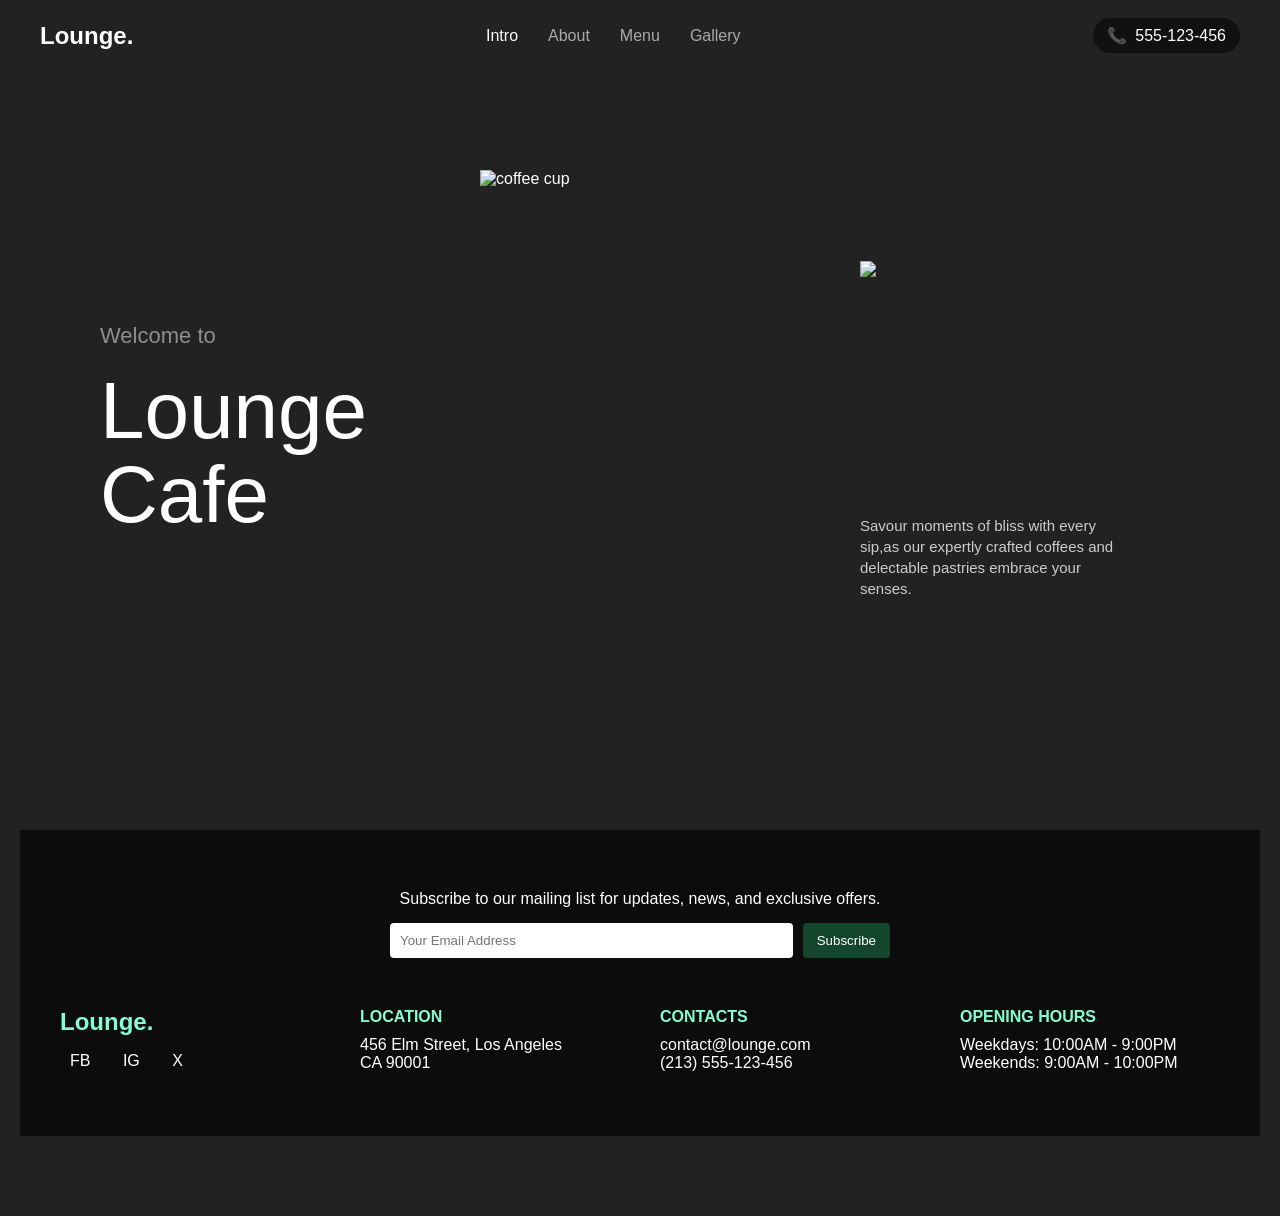
==== index.html @ b2b98b6c "Add files via upload" ====
<!doctype html>
<html lang="en">
  <head>
    <meta charset="UTF-8" />
    <meta name="viewport" content="width=device-width, initial-scale=1.0" />
    <title>Mini Project</title>
    <link rel="stylesheet" href="style.css" />
    <link
      rel="stylesheet"
      href="https://cdnjs.cloudflare.com/ajax/libs/font-awesome/6.5.0/css/all.min.css"
    />
  </head>
  <body>
    <header>
      <nav>
        <div class="logo">
          <a href="">Lounge.</a>
        </div>
        <input type="checkbox" id="nav-toggle" />
        <label for="nav-toggle" class="hamburger">
          <i class="fa-solid fa-bars"></i>
        </label>
        <ul class="nav-links">
          <li><a href="index.html">Intro</a></li>
          <li><a href="about.html">About</a></li>
          <li><a href="menu.html">Menu</a></li>
          <li><a href="gallery.html">Gallery</a></li>
        </ul>
        <a href="tel:5551233456" class="call-btn">
          <span class="icon">📞</span>
          <span class="number">555-123-456</span>
        </a>
      </nav>
    </header>
    <main>
      <section id="intro" class="multiple">
        <section class="hero">
          <div class="hero-left">
            <span class="welcome">Welcome to</span>
            <h1>Lounge<br />Cafe</h1>
          </div>
          <div class="hero-center">
            <img src="Pictures/image 2.jpg" alt="coffee cup" />
          </div>
          <div class="hero-right">
            <img src="Pictures/image3.jpg" />
            <p>
              Savour moments of bliss with every sip,as our expertly crafted
              coffees and delectable pastries embrace your senses.
            </p>
          </div>
        </section>
        <footer class="footer">
          <div class="subscribe-box">
            <p>
              Subscribe to our mailing list for updates, news, and exclusive
              offers.
            </p>
            <div class="subscribe-input">
              <input type="email" placeholder="Your Email Address" />
              <button>Subscribe</button>
            </div>
          </div>
          <div class="footer-content">
            <div class="footer-col brand">
              <h2>Lounge.</h2>
              <div class="socials">
                <span>FB</span>
                <span>IG</span>
                <span>X</span>
              </div>
            </div>

            <div class="footer-col">
              <h4>LOCATION</h4>
              <p>456 Elm Street, Los Angeles<br />CA 90001</p>
            </div>

            <div class="footer-col">
              <h4>CONTACTS</h4>
              <p>contact@lounge.com<br />(213) 555-123-456</p>
            </div>

            <div class="footer-col">
              <h4>OPENING HOURS</h4>
              <p>
                Weekdays: 10:00AM - 9:00PM<br />
                Weekends: 9:00AM - 10:00PM
              </p>
            </div>
          </div>
        </footer>
      </section>
    </main>
  </body>
</html>
---- style.css ----
* {
  margin: 0;
  padding: 0;
  box-sizing: border-box;
}
body {
  font-family: Arial, Helvetica, sans-serif;
  background: #222;
  color: #fff;
}
header {
  width: 100%;
  position: fixed;
  top: 0;
  left: 0;
  z-index: 999;
}
nav {
  display: flex;
  align-items: center;
  justify-content: space-between;
  padding: 18px 40px;
}
nav .logo a {
  text-decoration: none;
  font-size: 24px;
  font-weight: bold;
  color: #fff;
}
.nav-links {
  display: flex;
  gap: 30px;
  list-style: none;
}
.nav-links li a {
  text-decoration: none;
  color: #aaa;
  font-size: 16px;
  transition: 0.3s;
}
.nav-links li:first-child a {
  color: #fff;
}
.nav-links li a:hover {
  color: #fff;
}
.call-btn {
  display: flex;
  align-items: center;
  gap: 8px;
  text-decoration: none;
  color: #fff;
  background: #111;
  padding: 8px 14px;
  border-radius: 20px;
}
.call-btn:hover {
  background: #231e1e;
}
.hamburger {
  display: none;
  font-size: 28px;
  cursor: pointer;
  color: #fff;
}
#nav-toggle {
  display: none;
}
.main {
  padding-top: 120px;
}
.multiple {
  display: none;
  min-height: 100vh;
  padding: 80px 20px;
}
.multiple:target {
  display: block;
}
#intro {
  display: block;
}
#about {
  padding: 80px 40px;
  display: block;
}
#menu {
  padding: 140px 80px 100px;
  display: block;
}
#gallery {
  display: block;
}

.hero {
  display: flex;
  align-items: center;
  justify-content: space-between;
  gap: 60px;
  padding: 90px 80px 80px;
}
.hero-left {
  flex: 1;
}
.hero-left .welcome {
  font-size: 22px;
  color: #aaa;
  opacity: 0.8;
}
.hero-left h1 {
  font-size: 80px;
  font-weight: 300;
  line-height: 1.05;
  margin-top: 20px;
}
.hero-center {
  flex: 1;
}
.hero-center img {
  display: block;
  width: auto;
  height: 520px;
  object-fit: cover;
  margin: 0 auto;
}
.hero-right {
  flex: 1;
}
.hero-right img {
  height: 240px;
  display: block;
  width: auto;
  margin-bottom: 14px;
  object-fit: cover;
}
.hero-right p {
  color: #ccc;
  max-width: 260px;
  font-size: 15px;
  line-height: 1.4;
}
.content1 {
  display: flex;
  align-items: flex-start;
  gap: 60px;
  max-width: 1200px;
  margin: 0 auto 80px auto;
  padding: 80px 40px;
}
.content1-left {
  flex: 0 0 35%;
}
.content1-left h2 {
  font-size: 32px;
  margin-bottom: 20px;
}
.image-box img {
  width: 100%;
  border-radius: 6px;
  display: block;
}
.content1-right {
  flex: 1;
  font-size: 15px;
  line-height: 1.55;
}
.content1-right p {
  color: #ccc;
  margin-bottom: 18px;
}

.menu-layout {
  display: flex;
  gap: 60px;
  align-items: flex-start;
  max-width: 1200px;
  margin: 0 auto;
}
.menu-left {
  flex: 0 0 260px;
  display: flex;
  flex-direction: column;
  gap: 14px;
}

.menu-left h2 {
  font-size: 28px;
  margin-bottom: 12px;
}

.menu-btn {
  display: block;
  padding: 12px 14px;
  border: 1px solid #ccc;
  border-radius: 6px;
  cursor: pointer;
  font-size: 15px;
  color: #bbb;
  transition: 0.25s;
}

.menu-btn:hover {
  color: #fff;
}
input[type="radio"] {
  display: none;
}
#tab1:checked ~ .menu-left label[for="tab1"],
#tab2:checked ~ .menu-left label[for="tab2"],
#tab3:checked ~ .menu-left label[for="tab3"] {
  background: #2dd4bf;
  color: #000;
  border-left-color: #14b8a6;
}
.menu-right {
  flex: 1;
}
.menu-content {
  display: none;
}

#tab1:checked ~ .menu-right .tab1,
#tab2:checked ~ .menu-right .tab2,
#tab3:checked ~ .menu-right .tab3 {
  display: block;
}
.section-title {
  font-size: 22px;
  margin-bottom: 24px;
}
.menu-item1 {
  display: flex;
  justify-content: space-between;
  align-items: flex-start;
  padding-bottom: 14px;
  border-bottom: 1px solid #333;
  margin-bottom: 22px;
}

.menu-text h4 {
  font-size: 20px;
  margin-bottom: 6px;
}

.menu-text p {
  font-size: 14px;
  opacity: 0.75;
  color: #aaa;
  max-width: 420px;
  line-height: 1.4;
}

.menu-price {
  font-size: 16px;
  color: #2dd4bf;
  font-weight: 600;
}
#gallery {
  padding: 80px 40px;
  max-width: 1200px;
  margin: 0 auto;
}
.gallery-title {
  text-align: center;
  margin-bottom: 40px;
}
.gallery-title h1 {
  font-size: 36px;
  font-weight: 600;
}
.gallery-images {
  display: grid;
  grid-template-columns: repeat(4, 1fr);
  gap: 18px;
}
.gallery-images input[type="radio"] {
  display: none;
}
.gallery-images label {
  display: block;
  width: 100%;
  height: 200px;
  overflow: hidden;
  border-radius: 6px;
  cursor: pointer;
}
.gallery-images label img {
  width: 100%;
  height: 100%;
  object-fit: cover;
  transition: 0.25s ease;
}
.gallery-images label:hover img {
  transform: scale(1.07);
}
.client-sides .title {
  text-align: center;
  font-size: 30px;
  margin-bottom: 50px;
}
.slides {
  display: flex;
  gap: 30px;
}
.slide {
  padding: 24px;
  border-radius: 8px;
  flex: 1;
  display: flex;
  height: auto;
  background: #121212;
  transition: transform 0.3s ease;
}
.user img {
  width: 70px;
  height: 70px;
  border-radius: 50%;
  object-fit: cover;
  margin-bottom: 12px;
}
.user h4 {
  margin-bottom: 4px;
  font-size: 18px;
}
.user span {
  display: block;
  opacity: 13px;
  margin-bottom: 12px;
  font-size: 13px;
}
.user p {
  opacity: 0.8;
  line-height: 1.45;
  font-size: 14px;
}
.footer {
  background: #0c0c0c;
  color: #fff;
  padding: 60px 40px;
  margin-top: 60px;
}
.subscribe-box {
  max-width: 500px;
  margin: auto;
  text-align: center;
}
.subscribe-input {
  display: flex;
  gap: 10px;
  margin-top: 15px;
}
.subscribe-input input {
  flex: 1;
  padding: 10px;
  border-radius: 4px;
  border: none;
}
.subscribe-input button {
  padding: 10px 14px;
  border-radius: 4px;
  border: none;
  background: #14462e;
  color: #fff;
  cursor: pointer;
}
.subscribe-input button:hover {
  background: #164d32;
}
.footer-content {
  display: grid;
  grid-template-columns: repeat(4, 1fr);
  gap: 40px;
  margin-top: 50px;
}
.footer-col h2,
.footer-col h4 {
  color: #7fffd4;
  margin-bottom: 10px;
  font-weight: 600;
}
.socials span {
  display: inline-block;
  margin-right: 8px;
  padding: 6px 10px;
  border-radius: 4px;
  cursor: pointer;
}
@media (max-width: 1200px) {
  nav {
    padding: 20px 40px;
  }
  .nav-links {
    gap: 20px;
  }
  .call-btn {
    display: none;
  }
  .hamburger {
    display: block;
  }
  .hero {
    padding: 80px 40px;
  }
  .hero-left h1 {
    font-size: 52px;
  }
  #about {
    padding: 60px 30px;
  }
  .content1 {
    gap: 40px;
    padding: 60px 30px;
  }
  .content1-left h2 {
    font-size: 28px;
  }
  .slides {
    gap: 20px;
  }
  #menu {
    padding: 60px 30px;
  }
  .menu-layout {
    gap: 40px;
  }
  .menu-left {
    flex: 0 0 220px;
  }
  .menu-left p {
    max-width: 360px;
  }
  #gallery {
    padding: 60px 30px;
  }
  .gallery-images {
    grid-template-columns: repeat(3, 1fr);
    gap: 16px;
  }
  .gallery-images label {
    height: 180px;
  }
  .footer-content {
    grid-template-columns: repeat(2, 1fr);
    gap: 30px;
  }
}

@media (max-width: 768px) {
  nav {
    position: relative;
    justify-content: space-between;
  }
  .nav-links {
    position: absolute;
    top: 60px;
    left: 0;
    width: 100%;
    padding: 20px;
    display: none;
    flex-direction: column;
    gap: 18px;
    border-top: 1px solid #444;
    z-index: 999;
  }
  .hamburger {
    display: block;
  }
  #nav-toggle:checked + label + .nav-links {
    display: flex;
  }

  .hero {
    flex-direction: column;
    text-align: center;
    padding: 100px 20px 40px;
  }
  .hero-left h1 {
    font-size: 48px;
  }
  .hero-center img,
  .hero-right img {
    max-width: 240px;
    height: auto;
  }
  #about {
    padding: 40px 20px;
  }
  .content1 {
    flex-direction: column;
    gap: 24px;
    padding: 40px 20px;
  }
  .content1-left {
    flex: none;
    width: 100%;
  }
  .content1-right {
    width: 100%;
    font-size: 14px;
  }
  .slides {
    flex-direction: column;
  }
  .slide {
    width: 100%;
  }
  .user img {
    width: 60px;
    height: 60px;
  }
  #menu {
    padding: 40px 20px;
  }
  .menu-layout {
    flex-direction: column;
    gap: 24px;
  }
  .menu-left {
    width: 100%;
    flex: none;
    gap: 10px;
  }

  .menu-btn {
    border-radius: 0;
    border-left: none;
    border-right: none;
  }
  .menu-item1 {
    flex-direction: column;
    align-items: flex-start;
    gap: 6px;
  }

  .menu-price {
    font-size: 15px;
  }
  .section-title {
    font-size: 20px;
    text-align: left;
  }
  #gallery {
    padding: 40px 20px;
  }
  .gallery-title h1 {
    font-size: 28px;
  }
  .gallery-images {
    grid-template-columns: repeat(2, 1fr);
    gap: 12px;
  }
  .gallery-images label {
    height: 150px;
  }
  .subscribe-input {
    flex-direction: column;
  }
  .footer-content {
    grid-template-columns: 1fr;
    text-align: center;
  }
  .socials span {
    margin: 6px;
  }
}
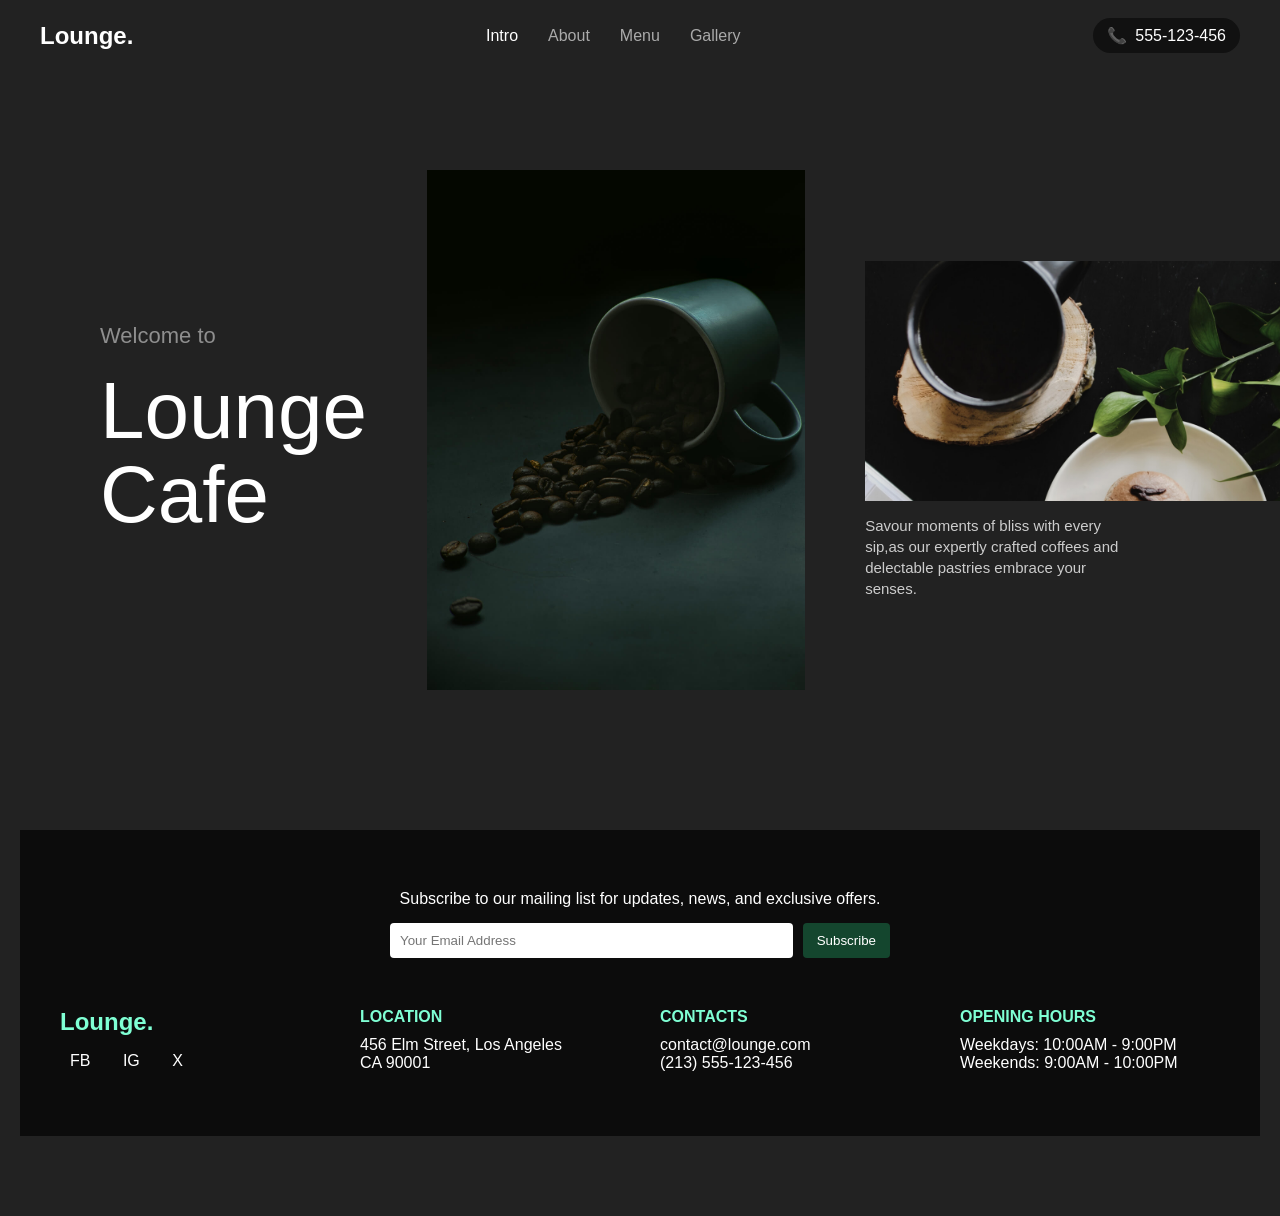
==== commit 17c3a654: "Update index.html" ====
--- a/index.html
+++ b/index.html
@@ -40,10 +40,10 @@
             <h1>Lounge<br />Cafe</h1>
           </div>
           <div class="hero-center">
-            <img src="Pictures/image 2.jpg" alt="coffee cup" />
+            <img src="img1.jpg" alt="coffee cup" />
           </div>
           <div class="hero-right">
-            <img src="Pictures/image3.jpg" />
+            <img src="img2.jpg" />
             <p>
               Savour moments of bliss with every sip,as our expertly crafted
               coffees and delectable pastries embrace your senses.
